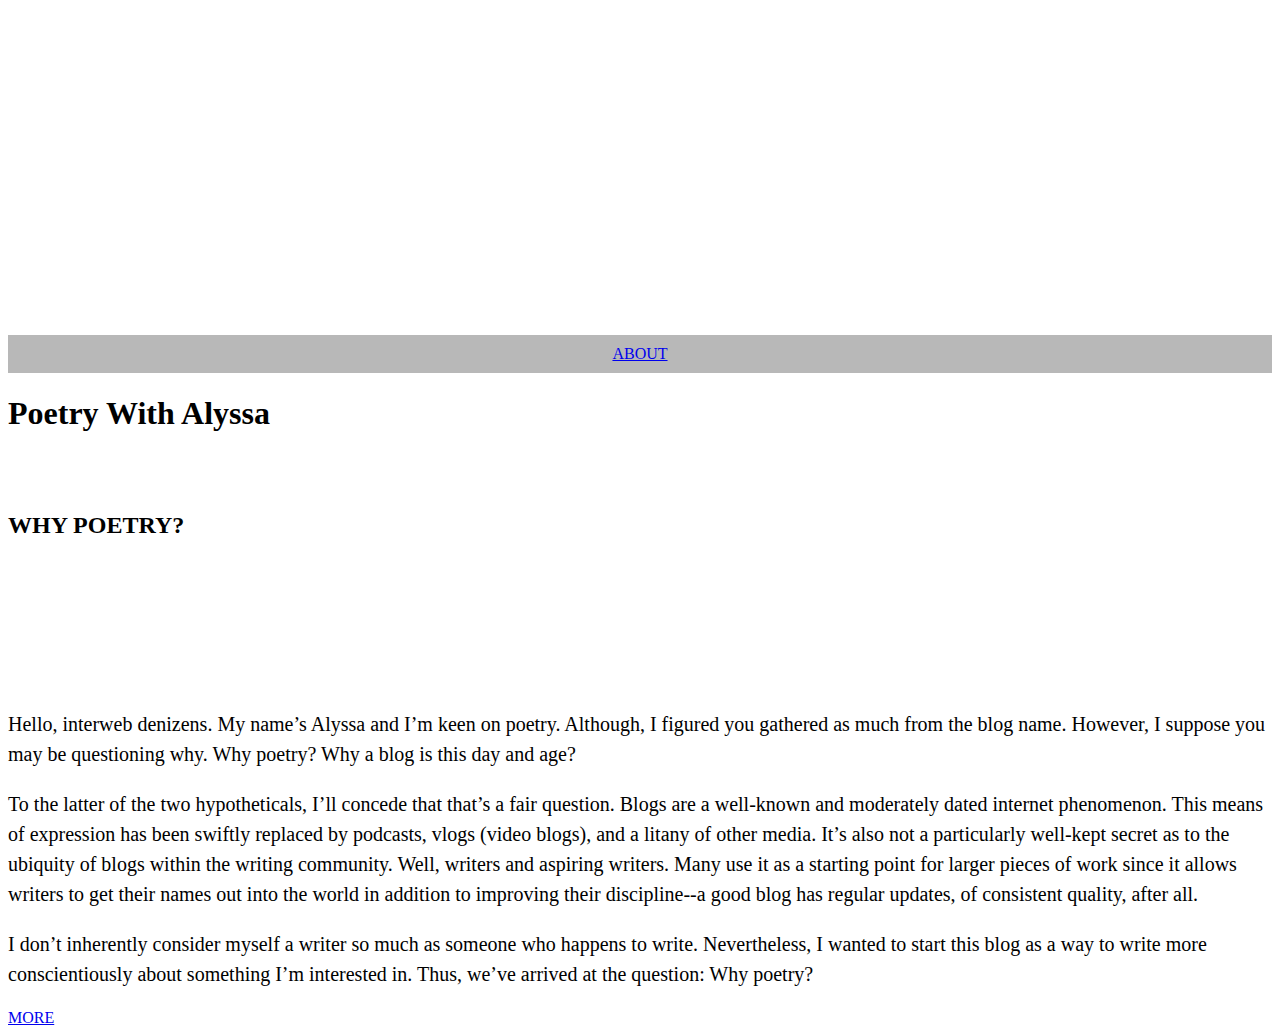
==== index.html @ 42283fbb "Update index.html" ====
<!DOCTYPE html>
<html>
<head>
	<link rel="stylesheet" type="text/css" href="reset.css">
	<link rel="stylesheet" type="text/css" href="style.css">
	<link href="https://fonts.googleapis.com/css?family=Noto+Serif+KR" rel="stylesheet">
	<title>POETRY WITH ALYSSA</title>
</head>
<body>
	<header>
		<h1 class="header">POETRY WITH ALYSSA</h1>
		<h2 class="header">Writer | Creator | Humanist</h2>
		<ul>
			<li><a href="about.html">ABOUT</a></li>
		</ul>
	</header>
		<h1 class="title"> Poetry With Alyssa</h1> 
		<div class="container">
		<h2 class="title">WHY POETRY?</h2>
			<p> Hello, interweb denizens. My name’s Alyssa and I’m keen on poetry. Although, I figured you gathered as much from the blog name. However, I suppose you may be questioning why. Why poetry? Why a blog is this day and age?</p>

			<p> To the latter of the two hypotheticals, I’ll concede that that’s a fair question. Blogs are a well-known and moderately dated internet phenomenon. This means of expression has been swiftly replaced by podcasts, vlogs (video blogs), and a litany of other media. It’s also not a particularly well-kept secret as to the ubiquity of blogs within the writing community. Well, writers and aspiring writers. Many use it as a starting point for larger pieces of work since it allows writers to get their names out into the world in addition to improving their discipline--a good blog has regular updates, of consistent quality, after all.</p>

			<p>I don’t inherently consider myself a writer so much as someone who happens to write. Nevertheless, I wanted to start this blog as a way to write more conscientiously about something I’m interested in. Thus, we’ve arrived at the question: Why poetry? </p>

			<a href="why_poetry.html">MORE</a>
		</div>
</body>
</html>
---- style.css ----
header {
	background-image: url("http://thepatternlibrary.com/img/ae.jpg");
	color: white;
	text-align: center;
	background-size: cover;
}
h1{
	margin-bottom: 80px;
}
h2 {
	margin-bottom: 170px;
}
ul {
	padding: 10px;
	background: #B8B8B8
}
li {
  display: inline;
  padding: 10px;
}
header img {
	height: 10%;
	width:30%;
	margin: 50px;
}

h1, h2, h3, h4 {
	font-family: 'Garamond'
}
p {
	margin: 20px 0px;
	line-height: 1.5;
	font-size: 20px;
	clear: left;
}
article {
	margin-top: 10px;
}
a:visited {
	color: white;
}
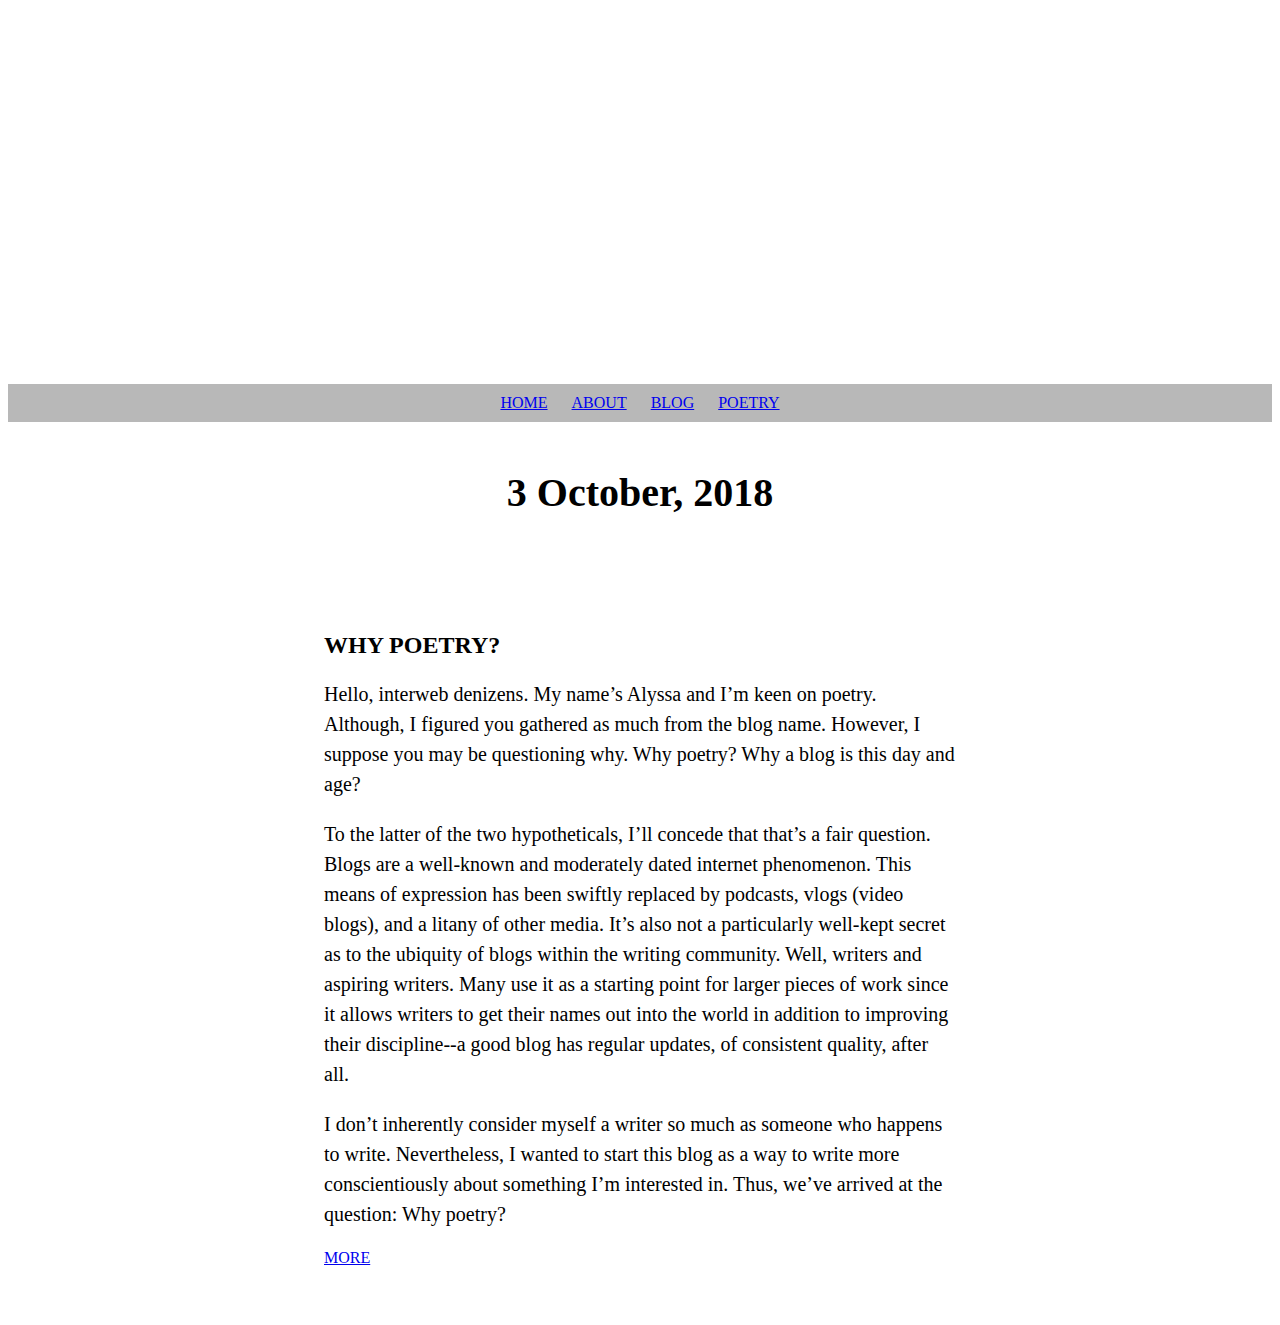
==== commit a9a0ab47: "Update index.html" ====
--- a/index.html
+++ b/index.html
@@ -11,19 +11,22 @@
 		<h1 class="header">POETRY WITH ALYSSA</h1>
 		<h2 class="header">Writer | Creator | Humanist</h2>
 		<ul>
+			<li><a href="index.html">HOME</a></li>
 			<li><a href="about.html">ABOUT</a></li>
+			<li><a href="blog.html">BLOG</a></li>
+			<li><a href="poetry.html">POETRY</a></li>
 		</ul>
 	</header>
-		<h1 class="title"> Poetry With Alyssa</h1> 
+		<h1 class="title"> 3 October, 2018</h1> 
 		<div class="container">
-		<h2 class="title">WHY POETRY?</h2>
+		<h2 class="blog_link">WHY POETRY?</h2>
 			<p> Hello, interweb denizens. My name’s Alyssa and I’m keen on poetry. Although, I figured you gathered as much from the blog name. However, I suppose you may be questioning why. Why poetry? Why a blog is this day and age?</p>
 
 			<p> To the latter of the two hypotheticals, I’ll concede that that’s a fair question. Blogs are a well-known and moderately dated internet phenomenon. This means of expression has been swiftly replaced by podcasts, vlogs (video blogs), and a litany of other media. It’s also not a particularly well-kept secret as to the ubiquity of blogs within the writing community. Well, writers and aspiring writers. Many use it as a starting point for larger pieces of work since it allows writers to get their names out into the world in addition to improving their discipline--a good blog has regular updates, of consistent quality, after all.</p>
 
 			<p>I don’t inherently consider myself a writer so much as someone who happens to write. Nevertheless, I wanted to start this blog as a way to write more conscientiously about something I’m interested in. Thus, we’ve arrived at the question: Why poetry? </p>
 
-			<a href="why_poetry.html">MORE</a>
+			<a href="blog_why_poetry.html">MORE</a>
 		</div>
 </body>
 </html>
--- a/style.css
+++ b/style.css
@@ -4,11 +4,32 @@
 	text-align: center;
 	background-size: cover;
 }
-h1{
-	margin-bottom: 80px;
+.container {
+  margin: 0 auto;
+  padding: 50px;
+  width: 50%;
 }
-h2 {
-	margin-bottom: 170px;
+h1.header {
+	font-size: 50px;
+	padding: 50px;
+}
+
+h2.header {
+	font-size: 30px;
+	padding: 50px;
+}
+h1.title {
+	font-size: 40px;
+	text-align: center;
+	padding: 20px;
+}
+h2.title {
+	font-size:30px;
+	text-align: center;
+}
+h4 {
+	font-size: 20px;
+	font-weight: bold;
 }
 ul {
 	padding: 10px;
@@ -25,7 +46,7 @@
 }
 
 h1, h2, h3, h4 {
-	font-family: 'Garamond'
+	font-family: 'Garamond';
 }
 p {
 	margin: 20px 0px;
@@ -33,9 +54,14 @@
 	font-size: 20px;
 	clear: left;
 }
-article {
-	margin-top: 10px;
+p.poem {
+	font-size: 15px;
 }
 a:visited {
-	color: white;
+	color: black;
 }
+/* mouse over link*/
+a:hover {
+	color:gray;
+
+}
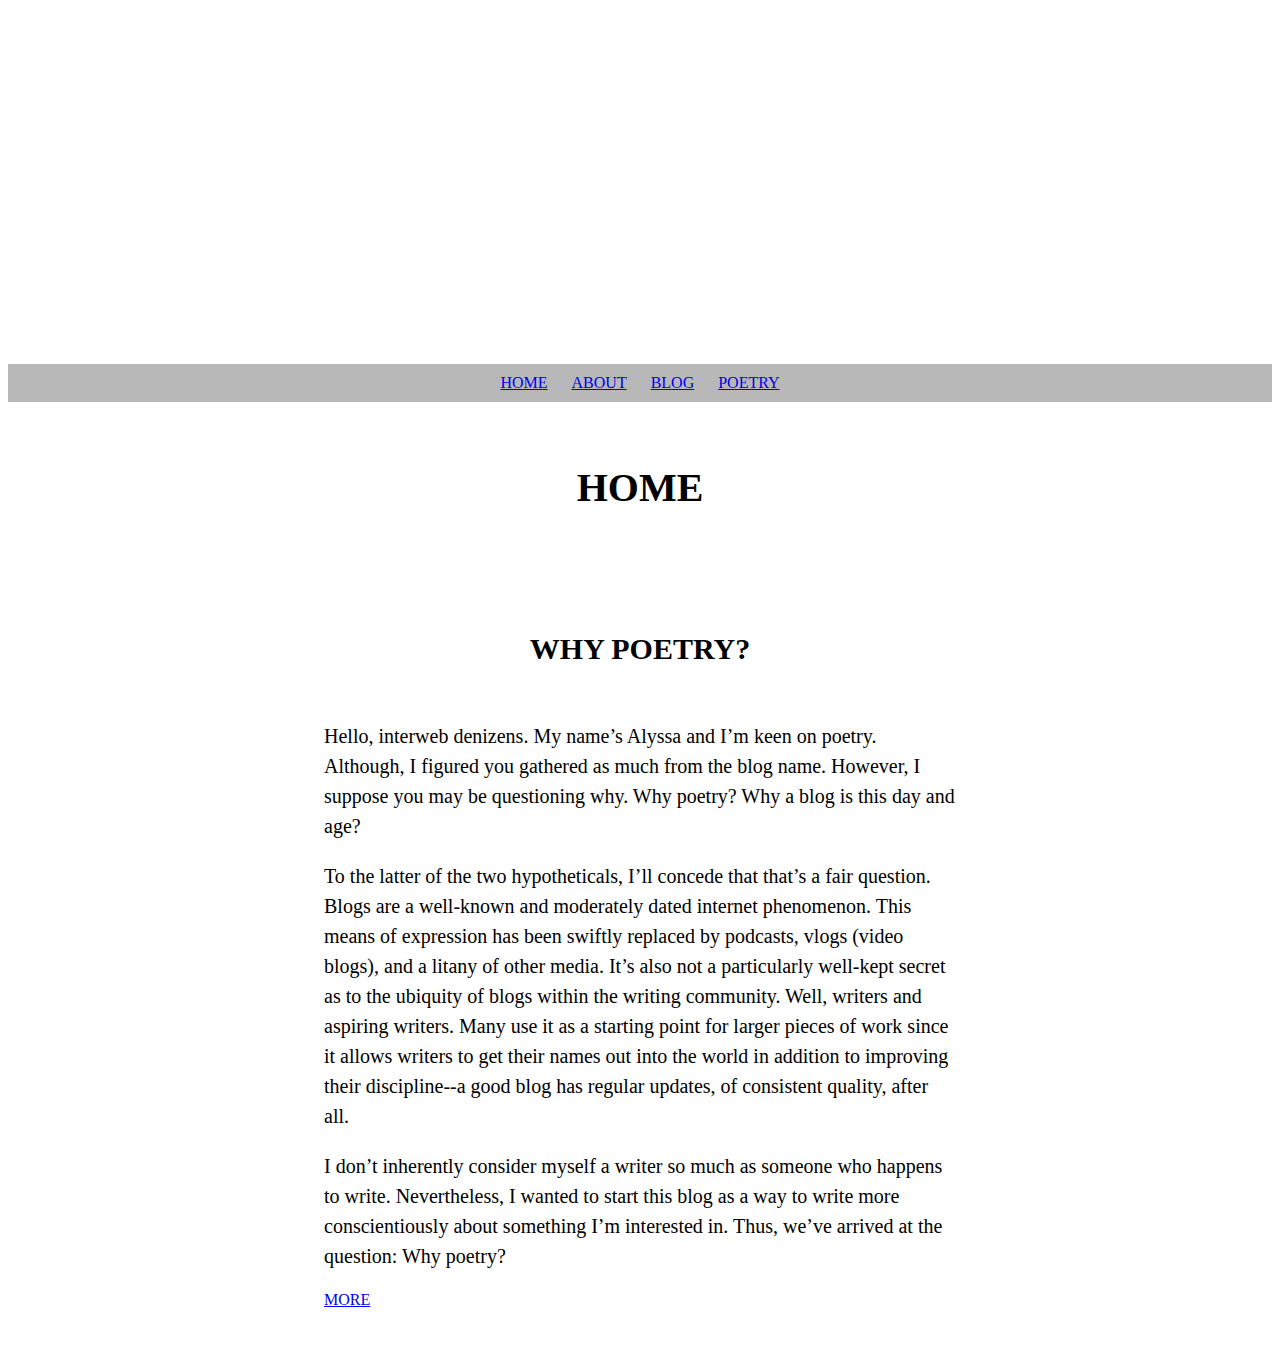
==== commit 34866f37: "Update index.html" ====
--- a/index.html
+++ b/index.html
@@ -17,7 +17,7 @@
 			<li><a href="poetry.html">POETRY</a></li>
 		</ul>
 	</header>
-		<h1 class="title"> 3 October, 2018</h1> 
+		<h1 class="title">HOME</h1> 
 		<div class="container">
 		<h2 class="blog_link">WHY POETRY?</h2>
 			<p> Hello, interweb denizens. My name’s Alyssa and I’m keen on poetry. Although, I figured you gathered as much from the blog name. However, I suppose you may be questioning why. Why poetry? Why a blog is this day and age?</p>
--- a/style.css
+++ b/style.css
@@ -5,57 +5,63 @@
 	background-size: cover;
 }
 .container {
-  margin: 0 auto;
-  padding: 50px;
-  width: 50%;
+  margin:0 auto;
+  padding:50px;
+  width:50%;
 }
 h1.header {
-	font-size: 50px;
-	padding: 50px;
+	font-size:50px;
+	padding: 40px;
 }
 
 h2.header {
-	font-size: 30px;
-	padding: 50px;
+	font-size:30px;
+	padding:50px;
 }
 h1.title {
-	font-size: 40px;
+	font-size:40px;
 	text-align: center;
-	padding: 20px;
+	padding:35px 25px 10px 25px;
 }
 h2.title {
+	font-size:25px;
+	text-align: center;
+	padding:30px;
+}
+h2.blog_link {
 	font-size:30px;
+	padding:10px 30px 30px 30px;
 	text-align: center;
 }
 h4 {
-	font-size: 20px;
+	font-size:20px;
 	font-weight: bold;
 }
 ul {
-	padding: 10px;
+	padding:10px;
 	background: #B8B8B8
 }
 li {
   display: inline;
-  padding: 10px;
+  padding:10px;
 }
 header img {
-	height: 10%;
+	height:10%;
 	width:30%;
-	margin: 50px;
+	margin:50px;
 }
 
 h1, h2, h3, h4 {
 	font-family: 'Garamond';
 }
 p {
-	margin: 20px 0px;
-	line-height: 1.5;
-	font-size: 20px;
+	margin:20px 0px;
+	line-height:1.5;
+	font-size:20px;
 	clear: left;
 }
-p.poem {
-	font-size: 15px;
+p.prose {
+	font-size:15px;
 }
 a:visited {
 	color: black;
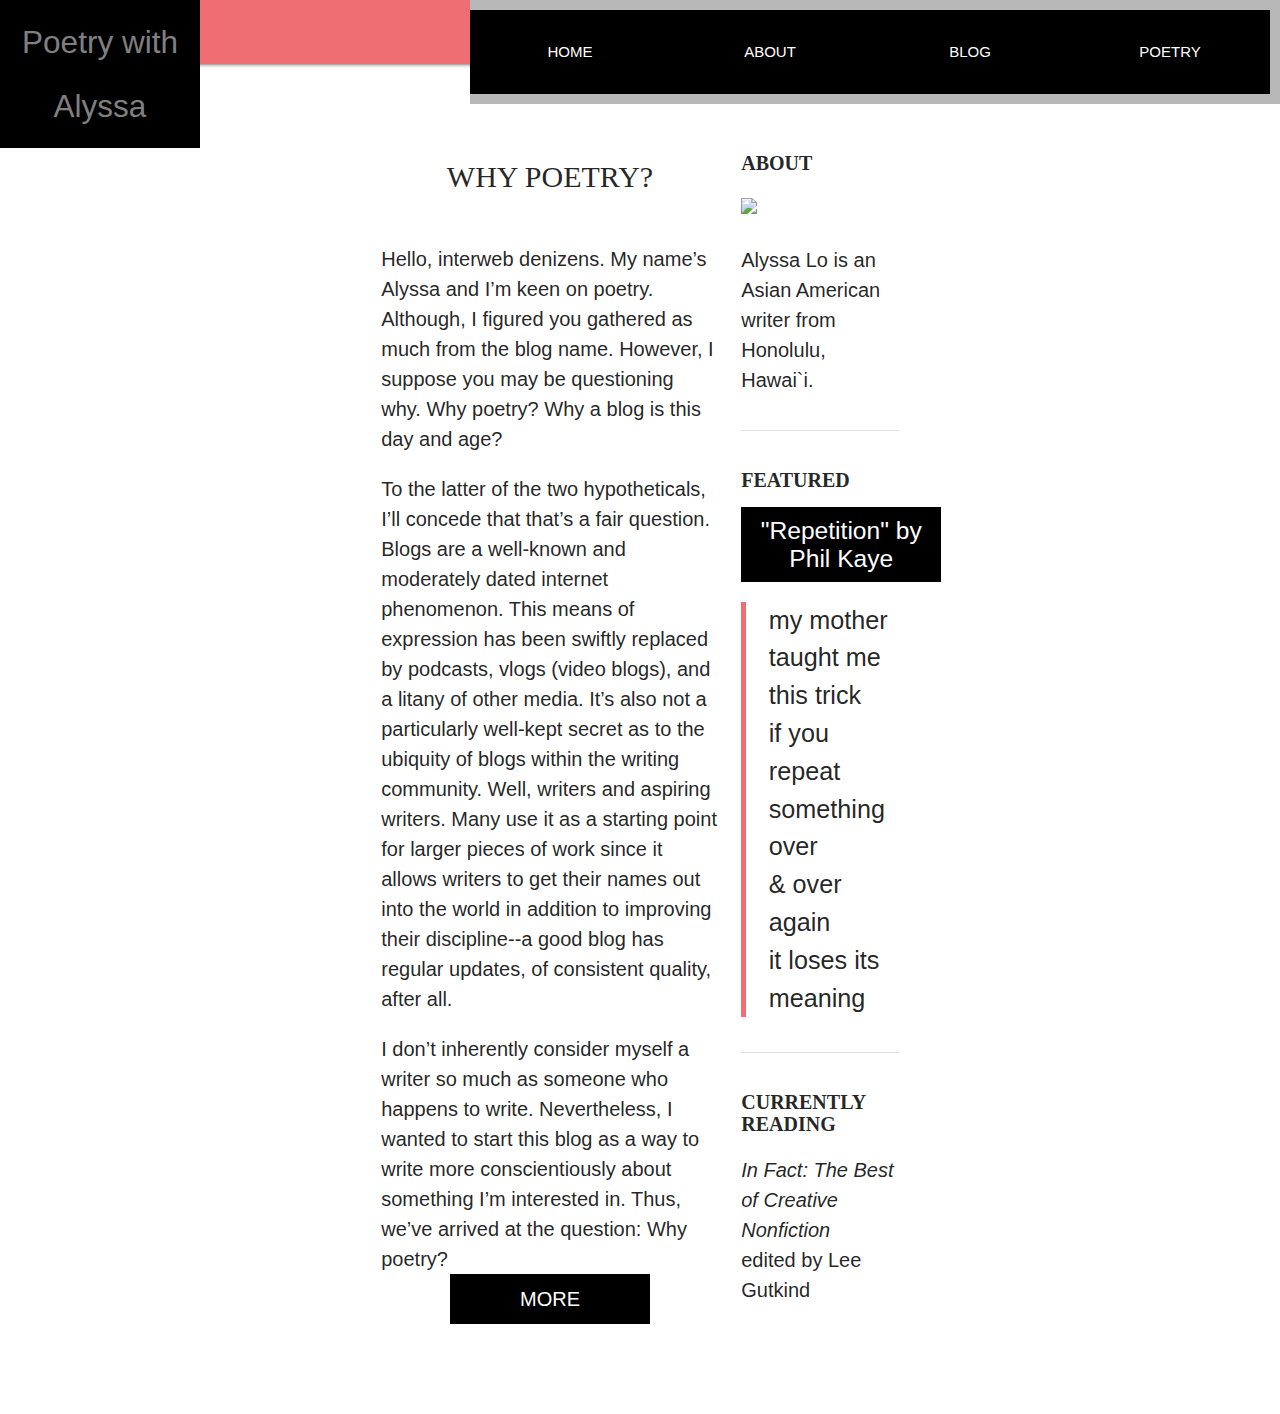
==== commit 29222d75: "Update index.html" ====
--- a/index.html
+++ b/index.html
@@ -2,31 +2,57 @@
 <html>
 <head>
 	<link rel="stylesheet" type="text/css" href="reset.css">
+	<link rel="stylesheet" href="https://cdnjs.cloudflare.com/ajax/libs/materialize/1.0.0/css/materialize.min.css">
 	<link rel="stylesheet" type="text/css" href="style.css">
-	<link href="https://fonts.googleapis.com/css?family=Noto+Serif+KR" rel="stylesheet">
+	<link href="https://fonts.googleapis.com/css?family=EB+Garamond|Oswald|PT+Serif" rel="stylesheet">
 	<title>POETRY WITH ALYSSA</title>
 </head>
 <body>
 	<header>
-		<h1 class="header">POETRY WITH ALYSSA</h1>
-		<h2 class="header">Writer | Creator | Humanist</h2>
-		<ul>
-			<li><a href="index.html">HOME</a></li>
-			<li><a href="about.html">ABOUT</a></li>
-			<li><a href="blog.html">BLOG</a></li>
-			<li><a href="poetry.html">POETRY</a></li>
-		</ul>
+		<nav>
+    		<div class="nav-wrapper">
+      		<a href="index.html" class="brand-logo">Poetry with Alyssa</a>
+      		<ul id="nav-mobile" class="right hide-on-med-and-down">
+        		<li><a href="index.html">HOME</a></li>
+        		<li><a href="about.html">ABOUT</a></li>
+        		<li><a href="blog.html">BLOG</a></li>
+        		<li><a href="poetry.html">POETRY</a></li>
+      		</ul>
+    		</div>			
+		</nav>
 	</header>
-		<h1 class="title">HOME</h1> 
 		<div class="container">
-		<h2 class="blog_link">WHY POETRY?</h2>
-			<p> Hello, interweb denizens. My name’s Alyssa and I’m keen on poetry. Although, I figured you gathered as much from the blog name. However, I suppose you may be questioning why. Why poetry? Why a blog is this day and age?</p>
+			<div class="row">
+      			<div class="col s4 push-s8">
+      				<span class="flow-text">
+  							<div class="section">
+  								<h4>ABOUT</h4>
+  								    <img src="DSC_2353.JPG" class="responsive-img" class="img_rotate90">
+  									<p>Alyssa Lo is an Asian American writer from Honolulu, Hawai`i.<br></p>
+  							</div>	
+  						<div class="divider"></div>
+  							<div class="section">
+  								<h4>FEATURED</h4>
+  									<h5><a target="https://www.youtube.com/watch?v=8vqbo1FuoLQ" href="https://www.youtube.com/watch?v=8vqbo1FuoLQ">"Repetition" by Phil Kaye</a></h5>
+  									<blockquote>my mother taught me<br>this trick<br>if you repeat something over<br>& over<br>again<br>it loses its meaning<br></blockquote>
+  							</div>
+  						<div class="divider"></div>
+  							<div class="section">
+  								<h4>CURRENTLY READING</h4>
+  									<p><em>In Fact: The Best of Creative Nonfiction</em><br>edited by Lee Gutkind</p>
+  							</div>
+      				</span>
+      			</div>
+      			<div class="col s8 pull-s4"><span class="flow-text">
+      				<h2 class="blog_link">WHY POETRY?</h2>
+					<p> Hello, interweb denizens. My name’s Alyssa and I’m keen on poetry. Although, I figured you gathered as much from the blog name. However, I suppose you may be questioning why. Why poetry? Why a blog is this day and age?</p>
 
-			<p> To the latter of the two hypotheticals, I’ll concede that that’s a fair question. Blogs are a well-known and moderately dated internet phenomenon. This means of expression has been swiftly replaced by podcasts, vlogs (video blogs), and a litany of other media. It’s also not a particularly well-kept secret as to the ubiquity of blogs within the writing community. Well, writers and aspiring writers. Many use it as a starting point for larger pieces of work since it allows writers to get their names out into the world in addition to improving their discipline--a good blog has regular updates, of consistent quality, after all.</p>
+					<p> To the latter of the two hypotheticals, I’ll concede that that’s a fair question. Blogs are a well-known and moderately dated internet phenomenon. This means of expression has been swiftly replaced by podcasts, vlogs (video blogs), and a litany of other media. It’s also not a particularly well-kept secret as to the ubiquity of blogs within the writing community. Well, writers and aspiring writers. Many use it as a starting point for larger pieces of work since it allows writers to get their names out into the world in addition to improving their discipline--a good blog has regular updates, of consistent quality, after all.</p>
 
-			<p>I don’t inherently consider myself a writer so much as someone who happens to write. Nevertheless, I wanted to start this blog as a way to write more conscientiously about something I’m interested in. Thus, we’ve arrived at the question: Why poetry? </p>
-
-			<a href="blog_why_poetry.html">MORE</a>
+					<p>I don’t inherently consider myself a writer so much as someone who happens to write. Nevertheless, I wanted to start this blog as a way to write more conscientiously about something I’m interested in. Thus, we’ve arrived at the question: Why poetry?<br><a href="blog_why_poetry.html">MORE</a></p>
+					</span>
+				</div>
+    		</div>
 		</div>
 </body>
 </html>
--- a/style.css
+++ b/style.css
@@ -63,8 +63,18 @@
 p.prose {
 	font-size:15px;
 }
-a:visited {
-	color: black;
+div a:link {
+  display: block;
+  margin: 0 auto;
+  width: 200px;
+}
+a:link, a:visited{
+	background-color:black;
+	color:white;
+	padding: 10px;
+	text-align: center;
+	text-decoration: none;
+	display: inline-block;
 }
 /* mouse over link*/
 a:hover {
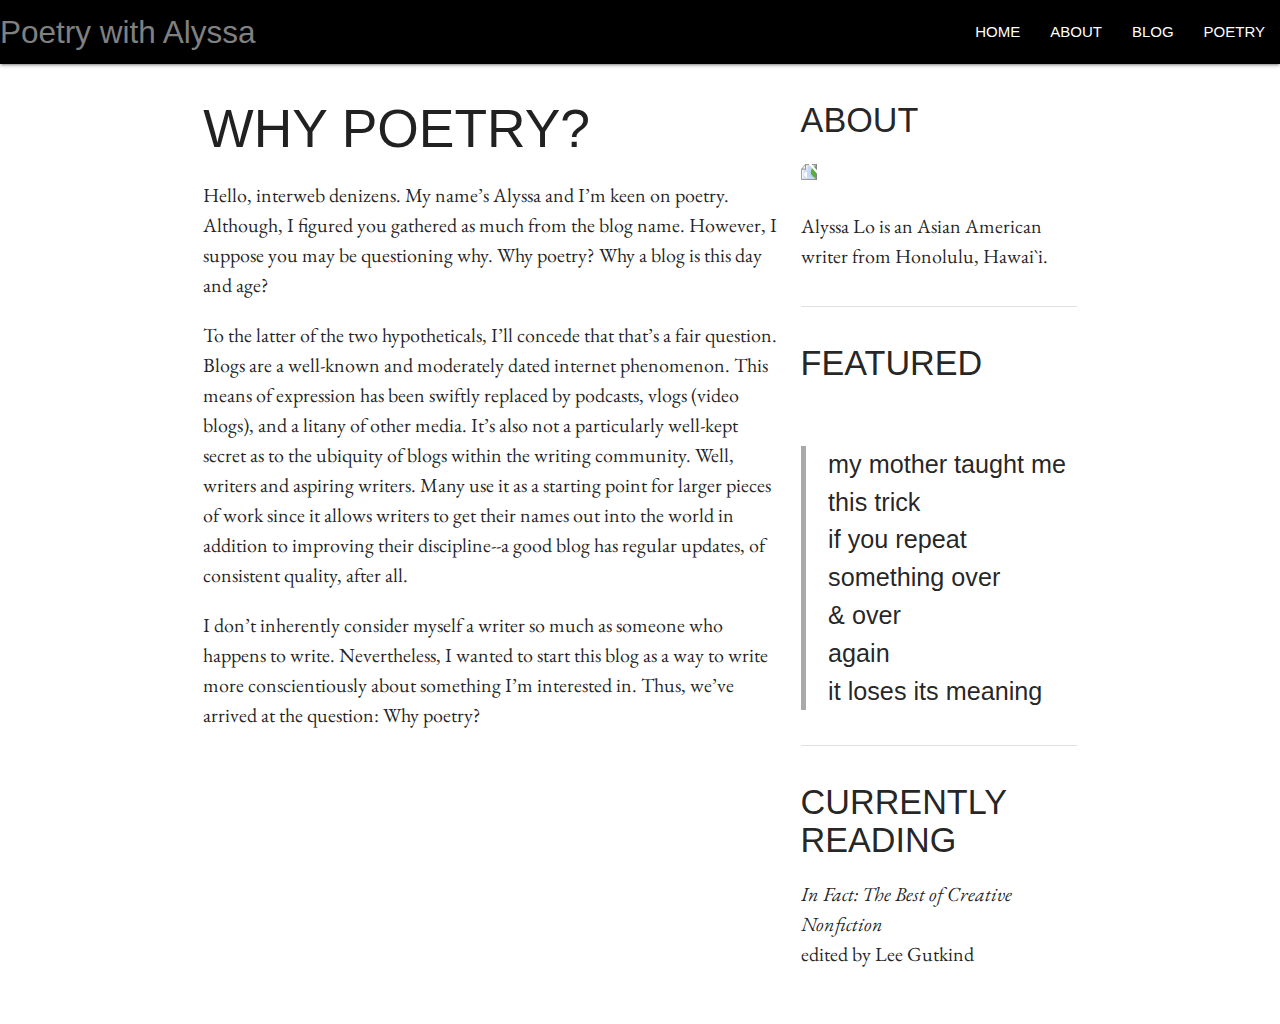
==== commit b0794548: "Update index.html" ====
--- a/index.html
+++ b/index.html
@@ -25,22 +25,22 @@
 			<div class="row">
       			<div class="col s4 push-s8">
       				<span class="flow-text">
-  							<div class="section">
-  								<h4>ABOUT</h4>
-  								    <img src="DSC_2353.JPG" class="responsive-img" class="img_rotate90">
-  									<p>Alyssa Lo is an Asian American writer from Honolulu, Hawai`i.<br></p>
-  							</div>	
-  						<div class="divider"></div>
-  							<div class="section">
-  								<h4>FEATURED</h4>
-  									<h5><a target="https://www.youtube.com/watch?v=8vqbo1FuoLQ" href="https://www.youtube.com/watch?v=8vqbo1FuoLQ">"Repetition" by Phil Kaye</a></h5>
-  									<blockquote>my mother taught me<br>this trick<br>if you repeat something over<br>& over<br>again<br>it loses its meaning<br></blockquote>
-  							</div>
-  						<div class="divider"></div>
-  							<div class="section">
-  								<h4>CURRENTLY READING</h4>
-  									<p><em>In Fact: The Best of Creative Nonfiction</em><br>edited by Lee Gutkind</p>
-  							</div>
+  					<div class="section">
+  						<h4>ABOUT</h4>
+  							<img src="DSC_2353.JPG" class="responsive-img" style="transform: rotate(270deg);">
+  							<p>Alyssa Lo is an Asian American writer from Honolulu, Hawai`i.<br></p>
+  					</div>	
+  				<div class="divider"></div>
+  					<div class="section">
+  						<h4>FEATURED</h4>
+  							<h5><a target="https://www.youtube.com/watch?v=8vqbo1FuoLQ" href="https://www.youtube.com/watch?v=8vqbo1FuoLQ">"Repetition" by Phil Kaye</a></h5>
+  							<blockquote>my mother taught me<br>this trick<br>if you repeat something over<br>& over<br>again<br>it loses its meaning<br></blockquote>
+  					</div>
+  				<div class="divider"></div>
+  					<div class="section">
+  						<h4>CURRENTLY READING</h4>
+  							<p><em>In Fact: The Best of Creative Nonfiction</em><br>edited by Lee Gutkind</p>
+  						</div>
       				</span>
       			</div>
       			<div class="col s8 pull-s4"><span class="flow-text">
@@ -52,7 +52,7 @@
 					<p>I don’t inherently consider myself a writer so much as someone who happens to write. Nevertheless, I wanted to start this blog as a way to write more conscientiously about something I’m interested in. Thus, we’ve arrived at the question: Why poetry?<br><a href="blog_why_poetry.html">MORE</a></p>
 					</span>
 				</div>
-    		</div>
+    			</div>
 		</div>
 </body>
 </html>
--- a/style.css
+++ b/style.css
@@ -1,77 +1,30 @@
-header {
-	background-image: url("http://thepatternlibrary.com/img/ae.jpg");
-	color: white;
-	text-align: center;
-	background-size: cover;
+nav {
+	background-color: black;
 }
-.container {
-  margin:0 auto;
-  padding:50px;
-  width:50%;
-}
-h1.header {
-	font-size:50px;
-	padding: 40px;
-}
-
-h2.header {
-	font-size:30px;
-	padding:50px;
-}
-h1.title {
-	font-size:40px;
-	text-align: center;
-	padding:35px 25px 10px 25px;
-}
-h2.title {
-	font-size:25px;
-	text-align: center;
-	padding:30px;
-}
-h2.blog_link {
-	font-size:30px;
-	padding:10px 30px 30px 30px;
-	text-align: center;
-}
-h4 {
-	font-size:20px;
-	font-weight: bold;
-}
-ul {
-	padding:10px;
-	background: #B8B8B8
-}
-li {
-  display: inline;
-  padding:10px;
-}
-header img {
-	height:10%;
-	width:30%;
-	margin:50px;
-}
-
 h1, h2, h3, h4 {
-	font-family: 'Garamond';
+	font-family: 'Helvetica Bold', sans-serif;
 }
 p {
 	margin:20px 0px;
 	line-height:1.5;
 	font-size:20px;
 	clear: left;
+	font-family: 'EB Garamond', serif;
 }
-p.prose {
-	font-size:15px;
+.img_rotate90 {
+	transform: rotate(90deg);
 }
-div a:link {
-  display: block;
-  margin: 0 auto;
-  width: 200px;
+.card {
+	background-color: #A9A9A9;
 }
-a:link, a:visited{
-	background-color:black;
+.card .card-action a:not(.btn):not(.btn-large):not(.btn-small):not(.btn-large):not(.btn-floating) {
+	color: white;
+}
+blockquote {
+	border-left: 5px solid #A9A9A9;
+}
+a:link, a:visited {
 	color:white;
-	padding: 10px;
 	text-align: center;
 	text-decoration: none;
 	display: inline-block;
@@ -79,5 +32,4 @@
 /* mouse over link*/
 a:hover {
 	color:gray;
-
 }
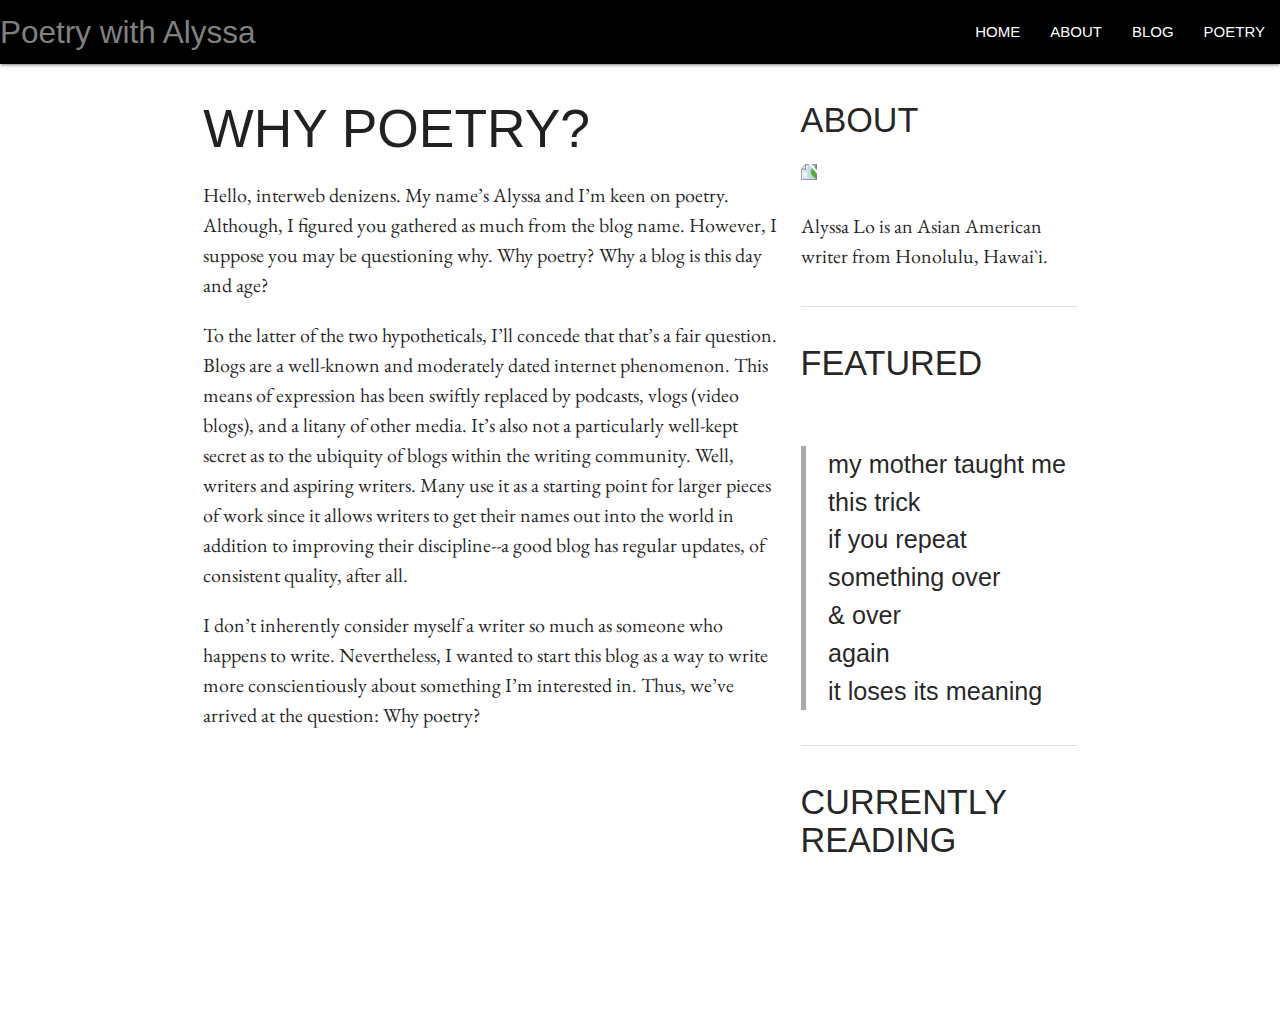
==== commit 3ea3db2c: "Update index.html" ====
--- a/index.html
+++ b/index.html
@@ -10,46 +10,48 @@
 <body>
 	<header>
 		<nav>
-    		<div class="nav-wrapper">
-      		<a href="index.html" class="brand-logo">Poetry with Alyssa</a>
-      		<ul id="nav-mobile" class="right hide-on-med-and-down">
-        		<li><a href="index.html">HOME</a></li>
-        		<li><a href="about.html">ABOUT</a></li>
-        		<li><a href="blog.html">BLOG</a></li>
-        		<li><a href="poetry.html">POETRY</a></li>
-      		</ul>
-    		</div>			
+    			<div class="nav-wrapper">
+      			<a href="index.html" class="brand-logo">Poetry with Alyssa</a>
+      			<ul id="nav-mobile" class="right hide-on-med-and-down">
+        			<li><a class="nav" href="index.html">HOME</a></li>
+        			<li><a class="nav" href="about.html">ABOUT</a></li>
+        			<li><a class="nav" href="blog.html">BLOG</a></li>
+        			<li><a class="nav" href="poetry.html">POETRY</a></li>
+      			</ul>
+    			</div>			
 		</nav>
 	</header>
 		<div class="container">
 			<div class="row">
-      			<div class="col s4 push-s8">
-      				<span class="flow-text">
-  					<div class="section">
-  						<h4>ABOUT</h4>
-  							<img src="DSC_2353.JPG" class="responsive-img" style="transform: rotate(270deg);">
-  							<p>Alyssa Lo is an Asian American writer from Honolulu, Hawai`i.<br></p>
-  					</div>	
-  				<div class="divider"></div>
-  					<div class="section">
-  						<h4>FEATURED</h4>
-  							<h5><a target="https://www.youtube.com/watch?v=8vqbo1FuoLQ" href="https://www.youtube.com/watch?v=8vqbo1FuoLQ">"Repetition" by Phil Kaye</a></h5>
-  							<blockquote>my mother taught me<br>this trick<br>if you repeat something over<br>& over<br>again<br>it loses its meaning<br></blockquote>
-  					</div>
-  				<div class="divider"></div>
-  					<div class="section">
-  						<h4>CURRENTLY READING</h4>
-  							<p><em>In Fact: The Best of Creative Nonfiction</em><br>edited by Lee Gutkind</p>
+      				<div class="col s4 push-s8">
+      					<span class="flow-text">
+  						<div class="section">
+  							<h4>ABOUT</h4>
+  								<img src="DSC_2353.JPG" class="responsive-img" style="transform: rotate(270deg);">
+  								<p>Alyssa Lo is an Asian American writer from Honolulu, Hawai`i.<br></p>
+  						</div>	
+  					<div class="divider"></div>
+  						<div class="section">
+  							<h4>FEATURED</h4>
+  								<h5><a target="https://www.youtube.com/watch?v=8vqbo1FuoLQ" href="https://www.youtube.com/watch?v=8vqbo1FuoLQ">"Repetition" by Phil Kaye</a></h5>
+  								<blockquote>my mother taught me<br>this trick<br>if you repeat something over<br>& over<br>again<br>it loses its meaning<br></blockquote>
   						</div>
-      				</span>
-      			</div>
-      			<div class="col s8 pull-s4"><span class="flow-text">
-      				<h2 class="blog_link">WHY POETRY?</h2>
-					<p> Hello, interweb denizens. My name’s Alyssa and I’m keen on poetry. Although, I figured you gathered as much from the blog name. However, I suppose you may be questioning why. Why poetry? Why a blog is this day and age?</p>
+  					<div class="divider"></div>
+  						<div class="section">
+  							<h4>CURRENTLY READING</h4>
+  								<p><a target="https://www.creativenonfiction.org/books/fact" href="https://www.creativenonfiction.org/books/fact"><em>In Fact: The Best of Creative Nonfiction</em><br>edited by Lee Gutkind</a></p>
+  						</div>
+      					</span>
+      				</div>
+      				<div class="col s8 pull-s4">
+					<span class="flow-text">
+      						<h2 class="blog_link">WHY POETRY?</h2>
+							<p> Hello, interweb denizens. My name’s Alyssa and I’m keen on poetry. Although, I figured you gathered as much from the blog name. However, I suppose you may be questioning why. Why poetry? Why a blog is this day and age?</p>
 
-					<p> To the latter of the two hypotheticals, I’ll concede that that’s a fair question. Blogs are a well-known and moderately dated internet phenomenon. This means of expression has been swiftly replaced by podcasts, vlogs (video blogs), and a litany of other media. It’s also not a particularly well-kept secret as to the ubiquity of blogs within the writing community. Well, writers and aspiring writers. Many use it as a starting point for larger pieces of work since it allows writers to get their names out into the world in addition to improving their discipline--a good blog has regular updates, of consistent quality, after all.</p>
+							<p> To the latter of the two hypotheticals, I’ll concede that that’s a fair question. Blogs are a well-known and moderately dated internet phenomenon. This means of expression has been swiftly replaced by podcasts, vlogs (video blogs), and a litany of other media. It’s also not a particularly well-kept secret as to the ubiquity of blogs within the writing community. Well, writers and aspiring writers. Many use it as a starting point for larger pieces of work since it allows writers to get their names out into the world in addition to improving their discipline--a good blog has regular updates, of consistent quality, after all.</p>
 
-					<p>I don’t inherently consider myself a writer so much as someone who happens to write. Nevertheless, I wanted to start this blog as a way to write more conscientiously about something I’m interested in. Thus, we’ve arrived at the question: Why poetry?<br><a href="blog_why_poetry.html">MORE</a></p>
+							<p>I don’t inherently consider myself a writer so much as someone who happens to write. Nevertheless, I wanted to start this blog as a way to write more conscientiously about something I’m interested in. Thus, we’ve arrived at the question: Why poetry?<br></p>
+							<a href="blog_why_poetry.html">MORE</a>
 					</span>
 				</div>
     			</div>
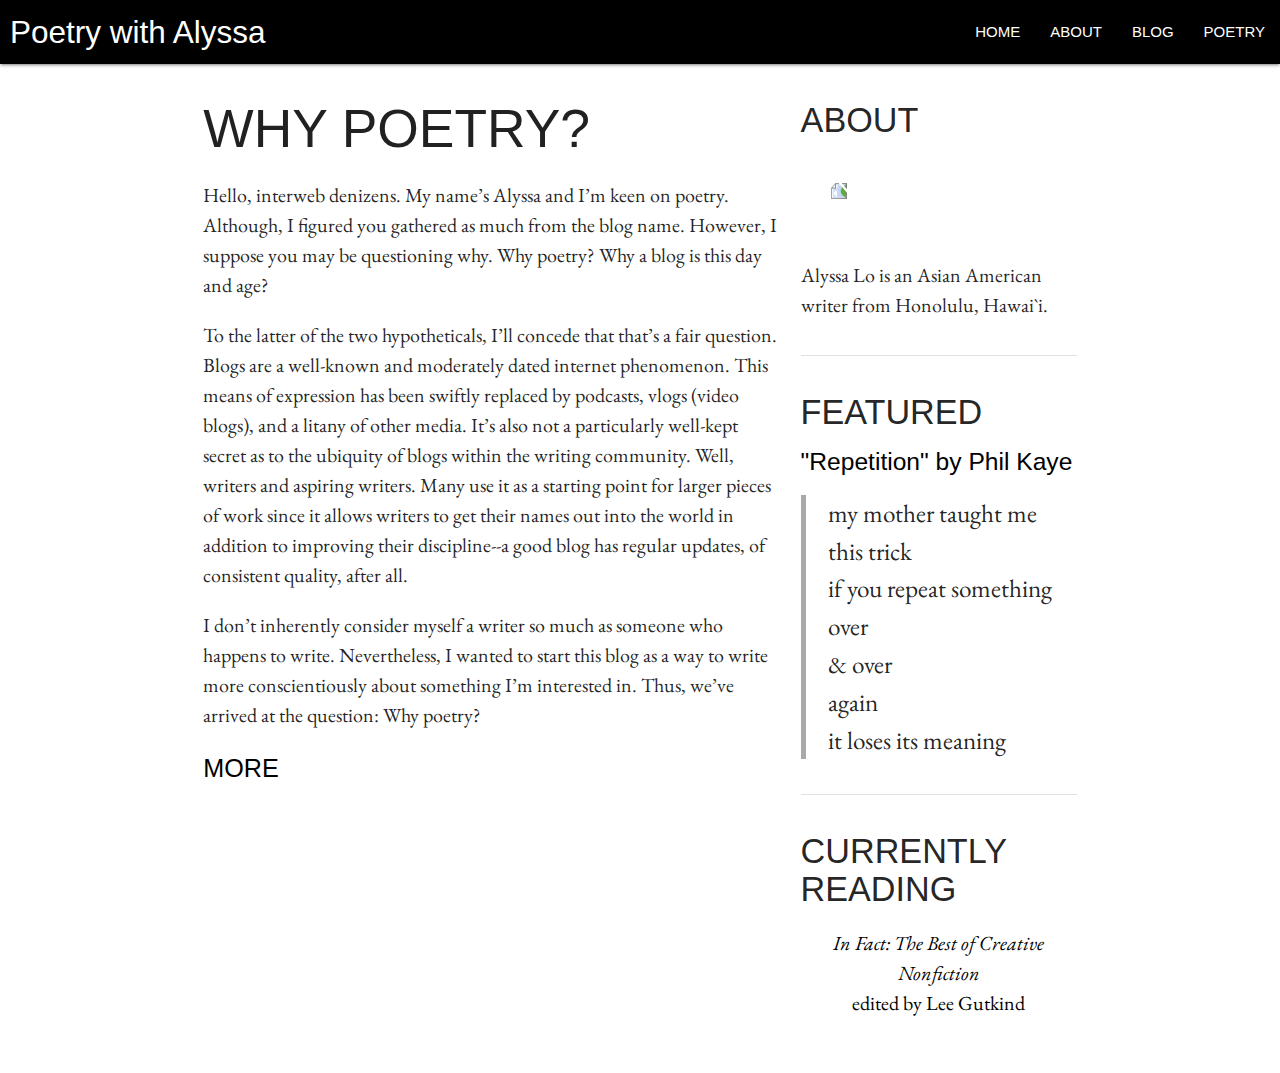
==== commit 82923a8c: "Update index.html" ====
--- a/index.html
+++ b/index.html
@@ -10,51 +10,50 @@
 <body>
 	<header>
 		<nav>
-    			<div class="nav-wrapper">
-      			<a href="index.html" class="brand-logo">Poetry with Alyssa</a>
-      			<ul id="nav-mobile" class="right hide-on-med-and-down">
-        			<li><a class="nav" href="index.html">HOME</a></li>
-        			<li><a class="nav" href="about.html">ABOUT</a></li>
-        			<li><a class="nav" href="blog.html">BLOG</a></li>
-        			<li><a class="nav" href="poetry.html">POETRY</a></li>
-      			</ul>
-    			</div>			
+    		<div class="nav-wrapper">
+      		<a href="index.html" class="brand-logo">Poetry with Alyssa</a>
+      		<ul id="nav-mobile" class="right hide-on-med-and-down">
+        		<li><a class="nav" href="index.html">HOME</a></li>
+        		<li><a class="nav" href="about.html">ABOUT</a></li>
+        		<li><a class="nav" href="blog.html">BLOG</a></li>
+        		<li><a class="nav" href="poetry.html">POETRY</a></li>
+      		</ul>
+    		</div>			
 		</nav>
 	</header>
 		<div class="container">
 			<div class="row">
-      				<div class="col s4 push-s8">
-      					<span class="flow-text">
-  						<div class="section">
-  							<h4>ABOUT</h4>
-  								<img src="DSC_2353.JPG" class="responsive-img" style="transform: rotate(270deg);">
-  								<p>Alyssa Lo is an Asian American writer from Honolulu, Hawai`i.<br></p>
-  						</div>	
-  					<div class="divider"></div>
-  						<div class="section">
-  							<h4>FEATURED</h4>
-  								<h5><a target="https://www.youtube.com/watch?v=8vqbo1FuoLQ" href="https://www.youtube.com/watch?v=8vqbo1FuoLQ">"Repetition" by Phil Kaye</a></h5>
-  								<blockquote>my mother taught me<br>this trick<br>if you repeat something over<br>& over<br>again<br>it loses its meaning<br></blockquote>
-  						</div>
-  					<div class="divider"></div>
-  						<div class="section">
-  							<h4>CURRENTLY READING</h4>
-  								<p><a target="https://www.creativenonfiction.org/books/fact" href="https://www.creativenonfiction.org/books/fact"><em>In Fact: The Best of Creative Nonfiction</em><br>edited by Lee Gutkind</a></p>
-  						</div>
-      					</span>
-      				</div>
-      				<div class="col s8 pull-s4">
-					<span class="flow-text">
-      						<h2 class="blog_link">WHY POETRY?</h2>
-							<p> Hello, interweb denizens. My name’s Alyssa and I’m keen on poetry. Although, I figured you gathered as much from the blog name. However, I suppose you may be questioning why. Why poetry? Why a blog is this day and age?</p>
+      			<div class="col s4 push-s8">
+      				<span class="flow-text">
+  							<div class="section">
+  								<h4>ABOUT</h4>
+  									<img src="DSC_2353.JPG" class="responsive-img" style="transform: rotate(270deg);">
+  									<p>Alyssa Lo is an Asian American writer from Honolulu, Hawai`i.<br></p>
+  							</div>	
+  						<div class="divider"></div>
+  							<div class="section">
+  								<h4>FEATURED</h4>
+  									<h5><a target="https://www.youtube.com/watch?v=8vqbo1FuoLQ" href="https://www.youtube.com/watch?v=8vqbo1FuoLQ">"Repetition" by Phil Kaye</a></h5>
+  									<blockquote>my mother taught me<br>this trick<br>if you repeat something over<br>& over<br>again<br>it loses its meaning<br></blockquote>
+  							</div>
+  						<div class="divider"></div>
+  							<div class="section">
+  								<h4>CURRENTLY READING</h4>
+  									<p><a target="https://www.creativenonfiction.org/books/fact" href="https://www.creativenonfiction.org/books/fact"><em>In Fact: The Best of Creative Nonfiction</em><br>edited by Lee Gutkind</a></p>
+  							</div>
+      				</span>
+      			</div>
+      			<div class="col s8 pull-s4"><span class="flow-text">
+      				<h2 class="blog_link">WHY POETRY?</h2>
+					<p> Hello, interweb denizens. My name’s Alyssa and I’m keen on poetry. Although, I figured you gathered as much from the blog name. However, I suppose you may be questioning why. Why poetry? Why a blog is this day and age?</p>
 
-							<p> To the latter of the two hypotheticals, I’ll concede that that’s a fair question. Blogs are a well-known and moderately dated internet phenomenon. This means of expression has been swiftly replaced by podcasts, vlogs (video blogs), and a litany of other media. It’s also not a particularly well-kept secret as to the ubiquity of blogs within the writing community. Well, writers and aspiring writers. Many use it as a starting point for larger pieces of work since it allows writers to get their names out into the world in addition to improving their discipline--a good blog has regular updates, of consistent quality, after all.</p>
+					<p> To the latter of the two hypotheticals, I’ll concede that that’s a fair question. Blogs are a well-known and moderately dated internet phenomenon. This means of expression has been swiftly replaced by podcasts, vlogs (video blogs), and a litany of other media. It’s also not a particularly well-kept secret as to the ubiquity of blogs within the writing community. Well, writers and aspiring writers. Many use it as a starting point for larger pieces of work since it allows writers to get their names out into the world in addition to improving their discipline--a good blog has regular updates, of consistent quality, after all.</p>
 
-							<p>I don’t inherently consider myself a writer so much as someone who happens to write. Nevertheless, I wanted to start this blog as a way to write more conscientiously about something I’m interested in. Thus, we’ve arrived at the question: Why poetry?<br></p>
-							<a href="blog_why_poetry.html">MORE</a>
+					<p>I don’t inherently consider myself a writer so much as someone who happens to write. Nevertheless, I wanted to start this blog as a way to write more conscientiously about something I’m interested in. Thus, we’ve arrived at the question: Why poetry?<br></p>
+					<a href="blog_why_poetry.html">MORE</a>
 					</span>
 				</div>
-    			</div>
+    		</div>
 		</div>
 </body>
 </html>
--- a/style.css
+++ b/style.css
@@ -11,23 +11,41 @@
 	clear: left;
 	font-family: 'EB Garamond', serif;
 }
-.img_rotate90 {
-	transform: rotate(90deg);
-}
 .card {
 	background-color: #A9A9A9;
 }
 .card .card-action a:not(.btn):not(.btn-large):not(.btn-small):not(.btn-large):not(.btn-floating) {
 	color: white;
 }
+img {
+	padding: 30px;
+}
+.responsive-img {
+	max-width: 100%;
+	max-height: 100%;
+}
 blockquote {
 	border-left: 5px solid #A9A9A9;
+	font-family: 'EB Garamond', serif;
 }
 a:link, a:visited {
-	color:white;
+	color: black;
 	text-align: center;
 	text-decoration: none;
 	display: inline-block;
+}
+a.nav {
+	color: white;
+	text-align: center;
+	text-decoration: none;
+	display: inline-block;
+}
+a.brand-logo {
+	color: white;
+	text-align: center;
+	text-decoration: none;
+	display: inline-block;
+	margin-left: 10px;
 }
 /* mouse over link*/
 a:hover {
